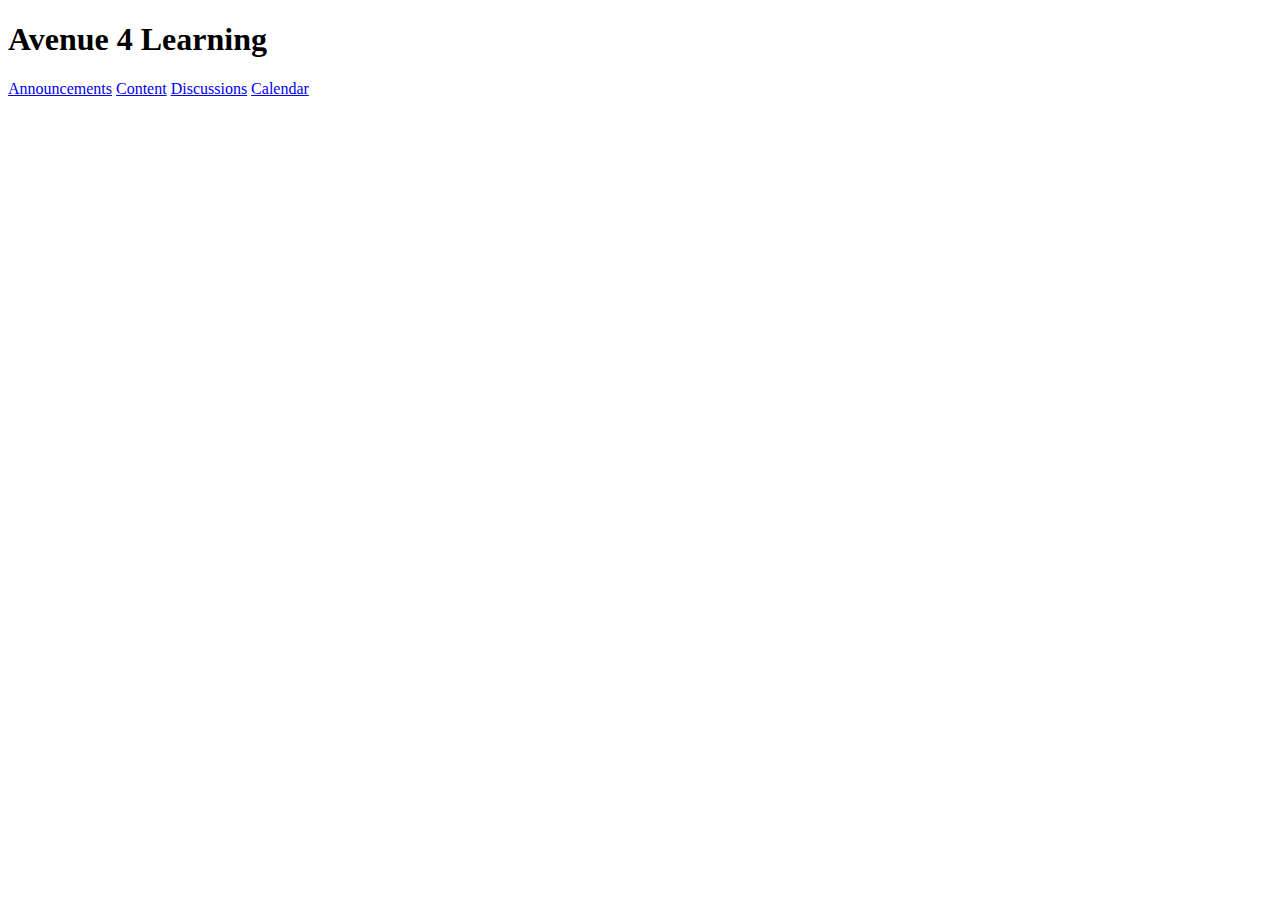
==== index.html @ 509401b3 "basic navigation" ====
<!DOCTYPE html>
<html lang="en">
  <head>
    <title>Avenue4Learning</title>
  </head>

  <body>
    <main>
      <h1>Avenue 4 Learning</h1>
      <a href="announcements.html">Announcements</a>
      <a href="content.html">Content</a>
      <a href="discussions.html">Discussions</a>
      <a href="calendar.html">Calendar</a>
    </main>
  </body>
</html>
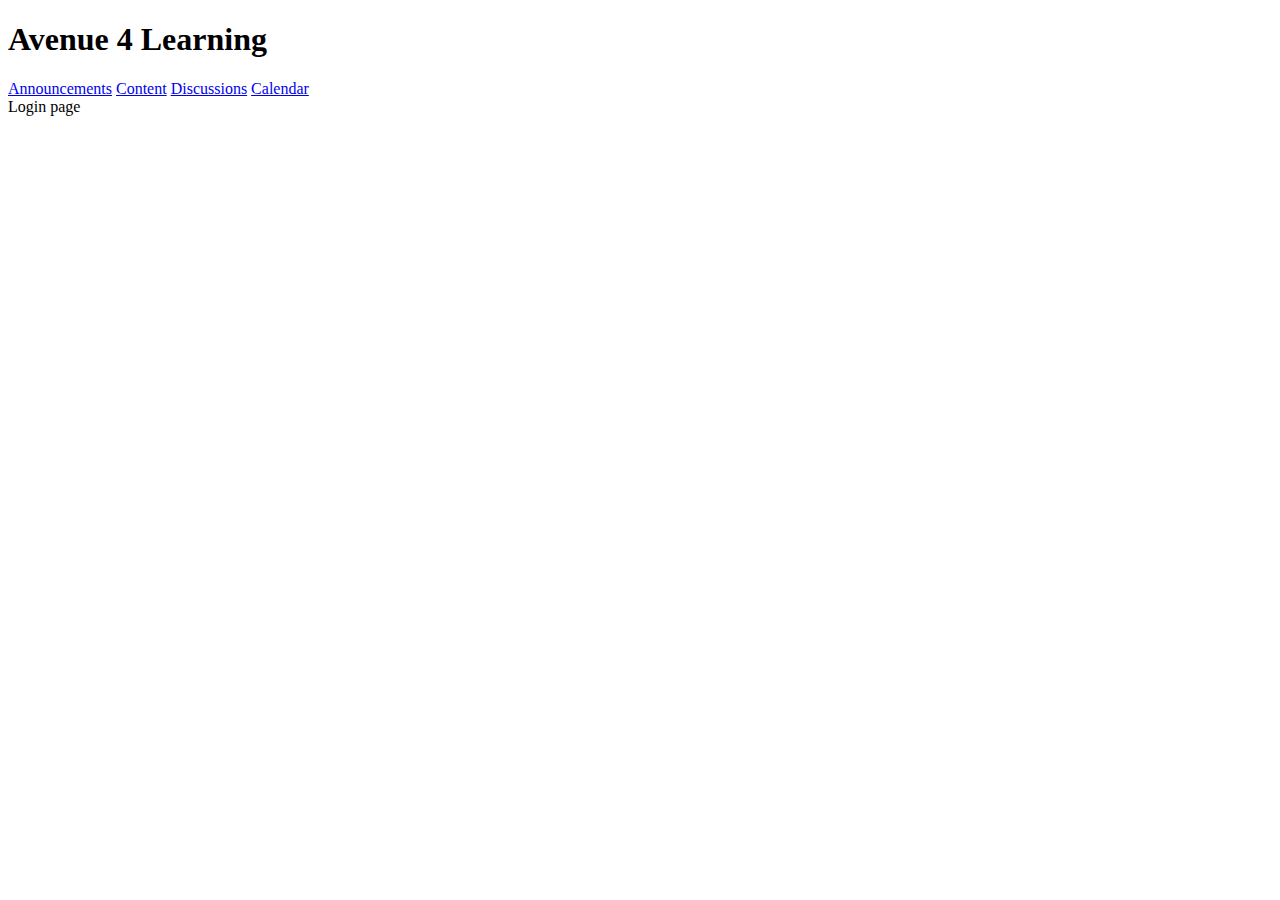
==== commit 318039b1: "index.html update to login page" ====
--- a/index.html
+++ b/index.html
@@ -12,5 +12,7 @@
       <a href="discussions.html">Discussions</a>
       <a href="calendar.html">Calendar</a>
     </main>
+
+    Login page
   </body>
 </html>
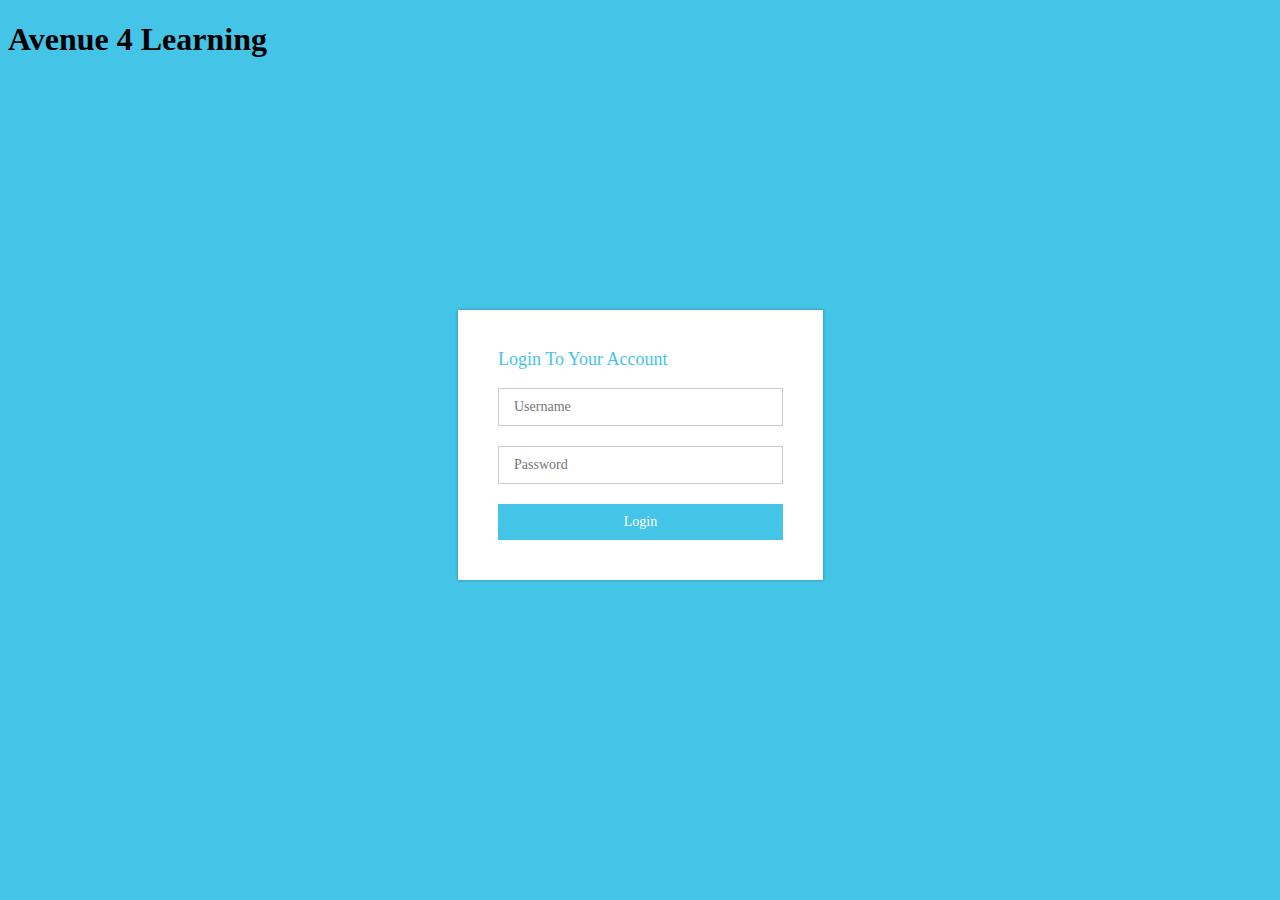
==== commit bb79b60d: "Added initial login page code" ====
--- a/index.html
+++ b/index.html
@@ -1,18 +1,55 @@
 <!DOCTYPE html>
 <html lang="en">
   <head>
+    <link rel="stylesheet" href="index.css">
+    <script src="jquery.min.js"></script>
+    <script>
+      $(document).ready(function() {
+
+      $('#submit').click(function(e) {
+          e.preventDefault(); // prevent reloading of page
+
+          var validEmail = $('#username').val() === 'admin';
+          var validPassword = $('#password').val() === '123';
+
+          if (validEmail === true && validPassword === true) {
+              //$('.valid').css('display', 'block');
+              //window.location = 
+              window.location.href = "announcements.html";
+          }
+          // else if (validEmail === true && validPassword === false) {
+
+          // }
+          // else if (validEmail === false && validPassword === true) {
+
+          // }
+          else {
+              $('.error').css('display', 'block');
+          }
+      });
+      });
+    </script>
     <title>Avenue4Learning</title>
   </head>
 
   <body>
     <main>
       <h1>Avenue 4 Learning</h1>
-      <a href="announcements.html">Announcements</a>
+      <!-- <a href="announcements.html">Announcements</a>
       <a href="content.html">Content</a>
       <a href="discussions.html">Discussions</a>
-      <a href="calendar.html">Calendar</a>
+      <a href="calendar.html">Calendar</a> -->
+
+      <section class="form">
+        <h2>Login To Your Account</h2>
+        <p class="valid">Valid. Please wait a moment...</p>
+        <p class="error">Error. Please enter a valid username/password</p> <!-- Look into validating username/password individually and give different error messages -->
+        <form class="loginbox" autocomplete="off">
+          <input placeholder="Username" type="text" id="username"/>
+          <input placeholder="Password" type="text" id="password"/>
+          <button id="submit">Login</button>
+        </form>
+      </section>
     </main>
-
-    Login page
   </body>
 </html>
--- a/index.css
+++ b/index.css
@@ -0,0 +1,73 @@
+/* Need to modify text box text colours when entering */
+
+body {
+    background: #44c4e7;
+    background-size: cover;
+    font-family: "Roboto";
+    -webkit-font-smoothing: antialiased;
+    -moz-osx-font-smoothing: grayscale;
+  }
+  body::before {
+    z-index: -1;
+    content: '';
+    position: fixed;
+    top: 0;
+    left: 0;
+    background: #44c4e7;
+  }
+  .form {
+    position: absolute;
+    top: 50%;
+    left: 50%;
+    background: #fff;
+    width: 285px;
+    margin: -140px 0 0 -182px;
+    padding: 40px;
+    box-shadow: 0 0 3px rgba(0, 0, 0, 0.3);
+  }
+  .form h2 {
+    margin: 0 0 20px;
+    line-height: 1;
+    color: #44c4e7;
+    font-size: 18px;
+    font-weight: 400;
+  }
+  .form input {
+    outline: none;
+    display: block;
+    width: 100%;
+    margin: 0 0 20px;
+    padding: 10px 15px;
+    border: 1px solid #ccc;
+    color: #ccc;
+    font-family: "Roboto";
+    box-sizing: border-box;
+    font-size: 14px;
+    font-weight: 400;
+    -webkit-font-smoothing: antialiased;
+    -moz-osx-font-smoothing: grayscale;
+    transition: 0.2s linear;
+  }
+  .form inputinput:focus {
+    color: #333;
+    border: 1px solid #44c4e7;
+  }
+  .form button {
+    cursor: pointer;
+    background: #44c4e7;
+    width: 100%;
+    padding: 10px 15px;
+    border: 0;
+    color: #fff;
+    font-family: "Roboto";
+    font-size: 14px;
+    font-weight: 400;
+  }
+  .form button:hover {
+    background: #369cb8;
+  }
+  .error,
+  .valid {
+    display: none;
+  }
+  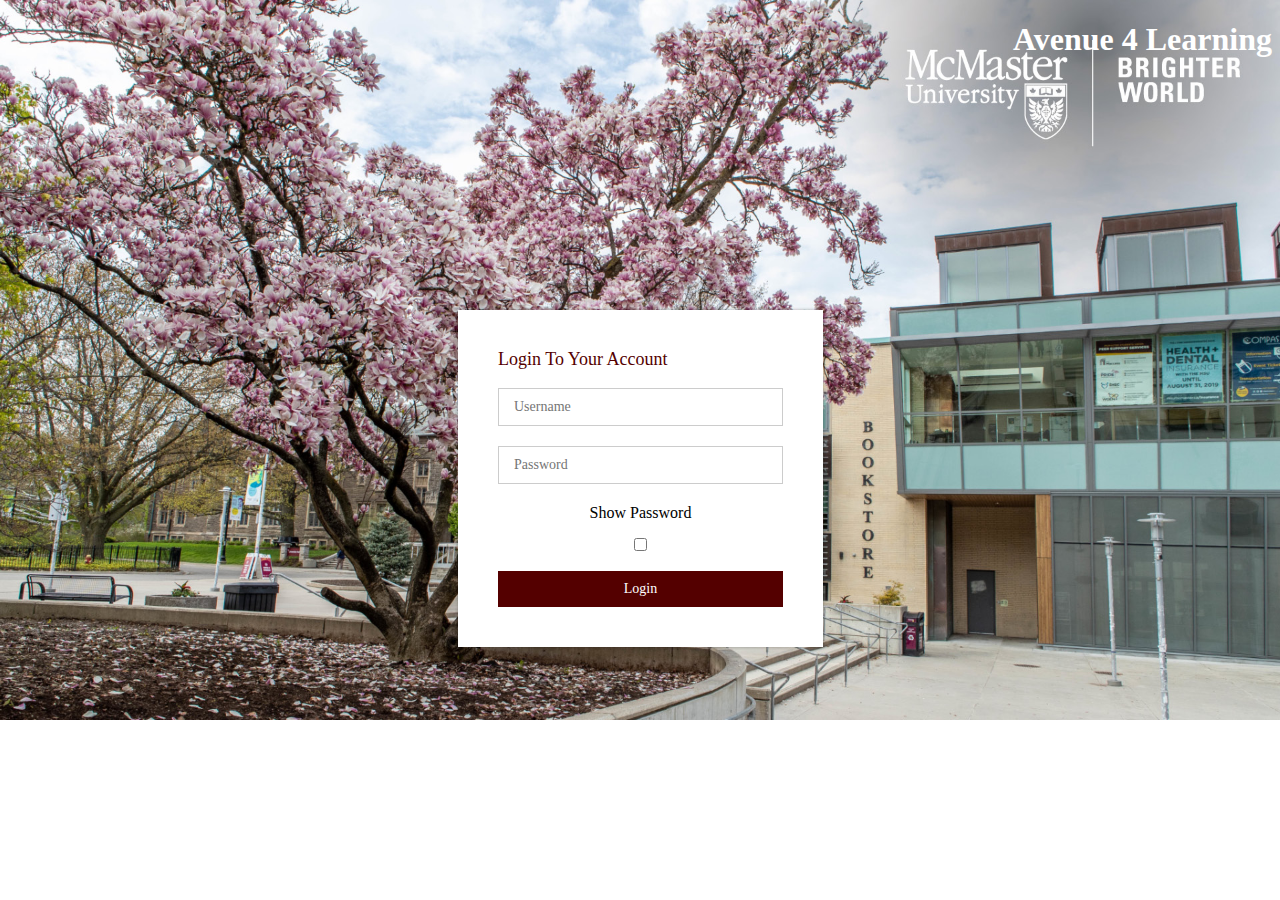
==== commit 49cd4f07: "Updated login page elements" ====
--- a/index.html
+++ b/index.html
@@ -13,21 +13,24 @@
           var validPassword = $('#password').val() === '123';
 
           if (validEmail === true && validPassword === true) {
-              //$('.valid').css('display', 'block');
-              //window.location = 
               window.location.href = "announcements.html";
           }
-          // else if (validEmail === true && validPassword === false) {
-
-          // }
-          // else if (validEmail === false && validPassword === true) {
-
-          // }
           else {
               $('.error').css('display', 'block');
           }
       });
       });
+    </script>
+    <script type="text/javascript">
+      function togglePassword() {
+        var x = document.getElementById("passwordInput");
+        if (x.type === "password") {
+          x.type = "text";
+        }
+        else {
+          x.type = "password";
+        }
+      }
     </script>
     <title>Avenue4Learning</title>
   </head>
@@ -35,18 +38,14 @@
   <body>
     <main>
       <h1>Avenue 4 Learning</h1>
-      <!-- <a href="announcements.html">Announcements</a>
-      <a href="content.html">Content</a>
-      <a href="discussions.html">Discussions</a>
-      <a href="calendar.html">Calendar</a> -->
-
       <section class="form">
         <h2>Login To Your Account</h2>
         <p class="valid">Valid. Please wait a moment...</p>
-        <p class="error">Error. Please enter a valid username/password</p> <!-- Look into validating username/password individually and give different error messages -->
+        <p class="error">Error. <br> Please enter a valid username and password.</p>
         <form class="loginbox" autocomplete="off">
-          <input placeholder="Username" type="text" id="username"/>
-          <input placeholder="Password" type="text" id="password"/>
+          <input placeholder="Username" type="text" required id="username">
+          <input placeholder="Password" type="password" id="passwordInput"><p>Show Password</p>
+          <input class = "valid" type="checkbox" onclick="togglePassword()">
           <button id="submit">Login</button>
         </form>
       </section>
--- a/index.css
+++ b/index.css
@@ -1,8 +1,7 @@
-/* Need to modify text box text colours when entering */
-
 body {
-    background: #44c4e7;
-    background-size: cover;
+    background-image: url("/images/login_background.png");
+    background-repeat: no-repeat;
+    background-size: 100%;
     font-family: "Roboto";
     -webkit-font-smoothing: antialiased;
     -moz-osx-font-smoothing: grayscale;
@@ -13,7 +12,12 @@
     position: fixed;
     top: 0;
     left: 0;
-    background: #44c4e7;
+    background: #540000;
+  }
+  h1 {
+    text-align: right;
+    /* padding-right: 180px; */
+    color: white;
   }
   .form {
     position: absolute;
@@ -28,7 +32,7 @@
   .form h2 {
     margin: 0 0 20px;
     line-height: 1;
-    color: #44c4e7;
+    color: #540000;
     font-size: 18px;
     font-weight: 400;
   }
@@ -39,7 +43,7 @@
     margin: 0 0 20px;
     padding: 10px 15px;
     border: 1px solid #ccc;
-    color: #ccc;
+    color: black;
     font-family: "Roboto";
     box-sizing: border-box;
     font-size: 14px;
@@ -50,11 +54,11 @@
   }
   .form inputinput:focus {
     color: #333;
-    border: 1px solid #44c4e7;
+    border: 1px solid #540000;
   }
   .form button {
     cursor: pointer;
-    background: #44c4e7;
+    background: #540000;
     width: 100%;
     padding: 10px 15px;
     border: 0;
@@ -64,10 +68,15 @@
     font-weight: 400;
   }
   .form button:hover {
-    background: #369cb8;
+    background: #8D0606;
   }
   .error,
   .valid {
     display: none;
+    text-align: center;
+    padding: none;
   }
-  +p {
+  text-align: center;
+  color: "#540000";
+}